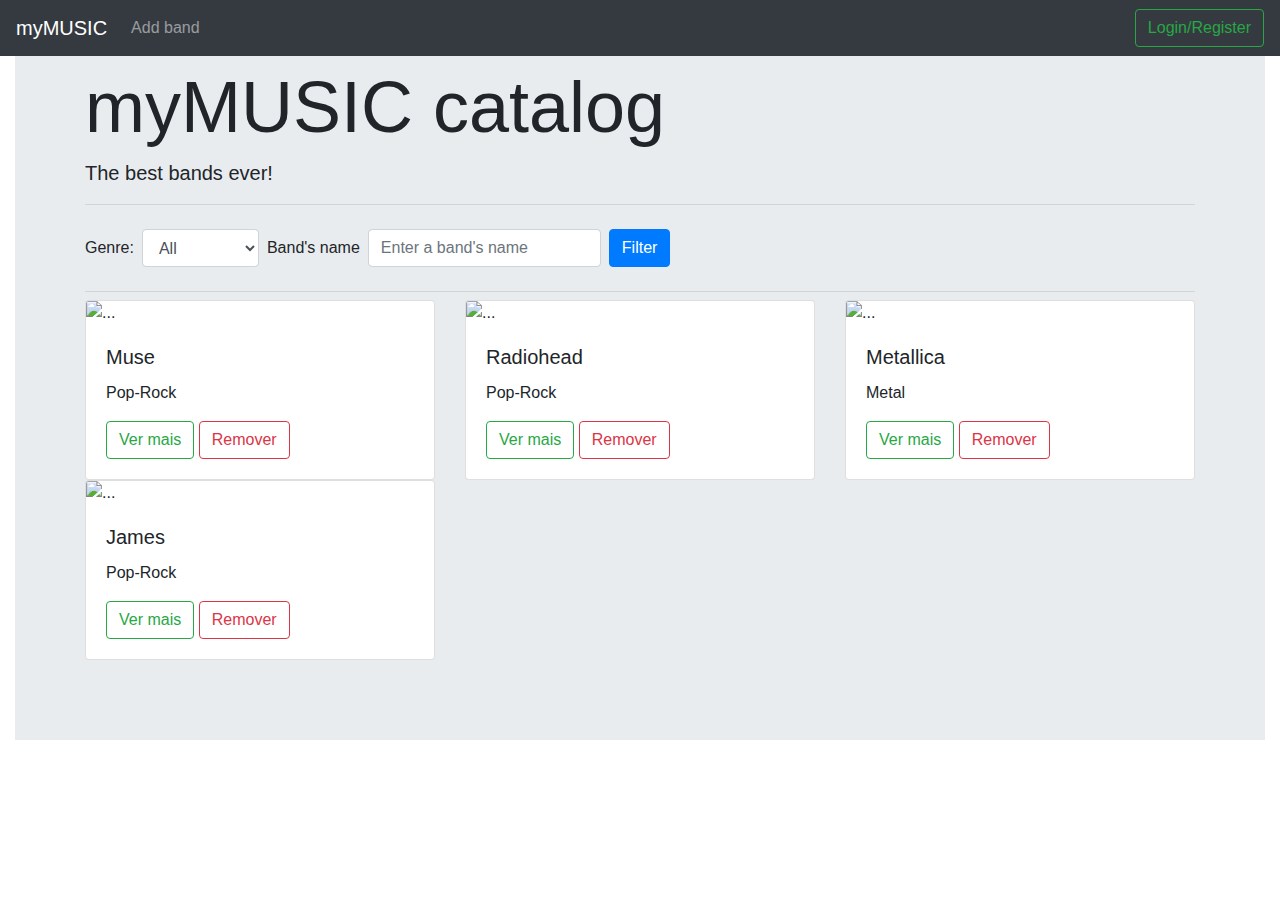
==== F06/index.html @ 5346524a "aula de quarta 10/4" ====
<!doctype html>
<html lang="en">

<head>
    <title>myMusic</title>
    <!-- Required meta tags -->
    <meta charset="utf-8">
    <meta name="viewport" content="width=device-width, initial-scale=1, shrink-to-fit=no">

    <!-- Bootstrap CSS -->
    <link rel="stylesheet" href="https://stackpath.bootstrapcdn.com/bootstrap/4.3.1/css/bootstrap.min.css"
        integrity="sha384-ggOyR0iXCbMQv3Xipma34MD+dH/1fQ784/j6cY/iJTQUOhcWr7x9JvoRxT2MZw1T" crossorigin="anonymous">
</head>

<body>
    <nav class="navbar navbar-expand-sm navbar-dark bg-dark fixed-top">
        <a class="navbar-brand" href="index.html">myMUSIC</a>
        <button class="navbar-toggler d-lg-none" type="button" data-toggle="collapse" data-target="#collapsibleNavId"
            aria-controls="collapsibleNavId" aria-expanded="false" aria-label="Toggle navigation">
            <span class="navbar-toggler-icon"></span>
        </button>
        <div class="collapse navbar-collapse" id="collapsibleNavId">
            <ul class="navbar-nav mr-auto mt-2 mt-lg-0">
                <li class="nav-item">
                    <a class="nav-link" href="#">Add band</a>
                </li>
            </ul>
            <form class="form-inline my-2 my-lg-0">
                <button class="btn btn-outline-success my-2 my-sm-0" type="submit">Login/Register</button>
            </form>
        </div>
    </nav>
    <div class="container-fluid">
        <div class="jumbotron jumbotron-fluid">
            <div class="container">
                <h1 class="display-3">myMUSIC catalog</h1>
                <p class="lead">The best bands ever!</p>
                <hr class="my-2">
                <p>
                    <form class="form-inline">
                        <div class="form-group">
                            <label for="sltGenre">Genre:</label>
                            <select class="form-control m-2" id="sltGenre">
                                <option value="">All</option>
                                <option value="jazz">Jazz</option>
                                <option value="metal">Metal</option>
                                <option value="pop-rock">Pop-Rock</option>
                            </select>
                        </div>
                        <div class="form-group">
                            <label for="txtName">Band's name</label>
                            <input type="text" id="txtName" class="form-control m-2" placeholder="Enter a band's name">
                        </div>
                        <button id="btnFilter" type="button" class="btn btn-primary">Filter</button>
                    </form>
                </p>
                <hr class="my-2">
                <p id="myCatalog">
                    
                </p>
            </div>
        </div>
    </div>
    <!-- Optional JavaScript -->
    <script type="module" src="js/controllers/index.js"></script>
    <!-- jQuery first, then Popper.js, then Bootstrap JS -->
    <script src="https://code.jquery.com/jquery-3.3.1.slim.min.js"
        integrity="sha384-q8i/X+965DzO0rT7abK41JStQIAqVgRVzpbzo5smXKp4YfRvH+8abtTE1Pi6jizo"
        crossorigin="anonymous"></script>
    <script src="https://cdnjs.cloudflare.com/ajax/libs/popper.js/1.14.7/umd/popper.min.js"
        integrity="sha384-UO2eT0CpHqdSJQ6hJty5KVphtPhzWj9WO1clHTMGa3JDZwrnQq4sF86dIHNDz0W1"
        crossorigin="anonymous"></script>
    <script src="https://stackpath.bootstrapcdn.com/bootstrap/4.3.1/js/bootstrap.min.js"
        integrity="sha384-JjSmVgyd0p3pXB1rRibZUAYoIIy6OrQ6VrjIEaFf/nJGzIxFDsf4x0xIM+B07jRM"
        crossorigin="anonymous"></script>
</body>

</html>
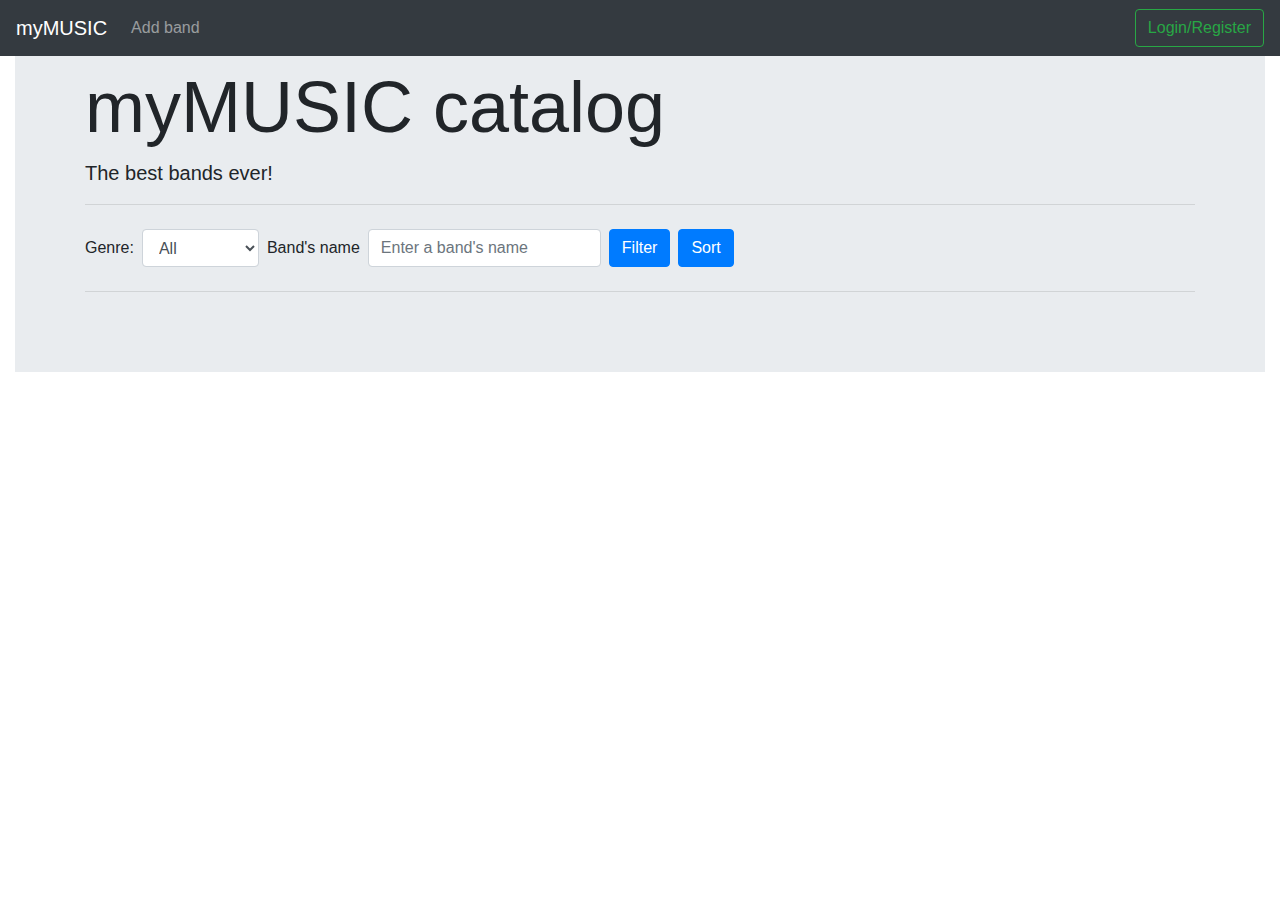
==== commit 995f2475: "aula de sexta 12/4" ====
--- a/F06/index.html
+++ b/F06/index.html
@@ -42,9 +42,9 @@
                             <label for="sltGenre">Genre:</label>
                             <select class="form-control m-2" id="sltGenre">
                                 <option value="">All</option>
-                                <option value="jazz">Jazz</option>
-                                <option value="metal">Metal</option>
-                                <option value="pop-rock">Pop-Rock</option>
+                                <option value="Jazz">Jazz</option>
+                                <option value="Metal">Metal</option>
+                                <option value="Pop-Rock">Pop-Rock</option>
                             </select>
                         </div>
                         <div class="form-group">
@@ -52,6 +52,7 @@
                             <input type="text" id="txtName" class="form-control m-2" placeholder="Enter a band's name">
                         </div>
                         <button id="btnFilter" type="button" class="btn btn-primary">Filter</button>
+                        <button id="btnSort" type="button" class="btn btn-primary m-2">Sort</button>
                     </form>
                 </p>
                 <hr class="my-2">
